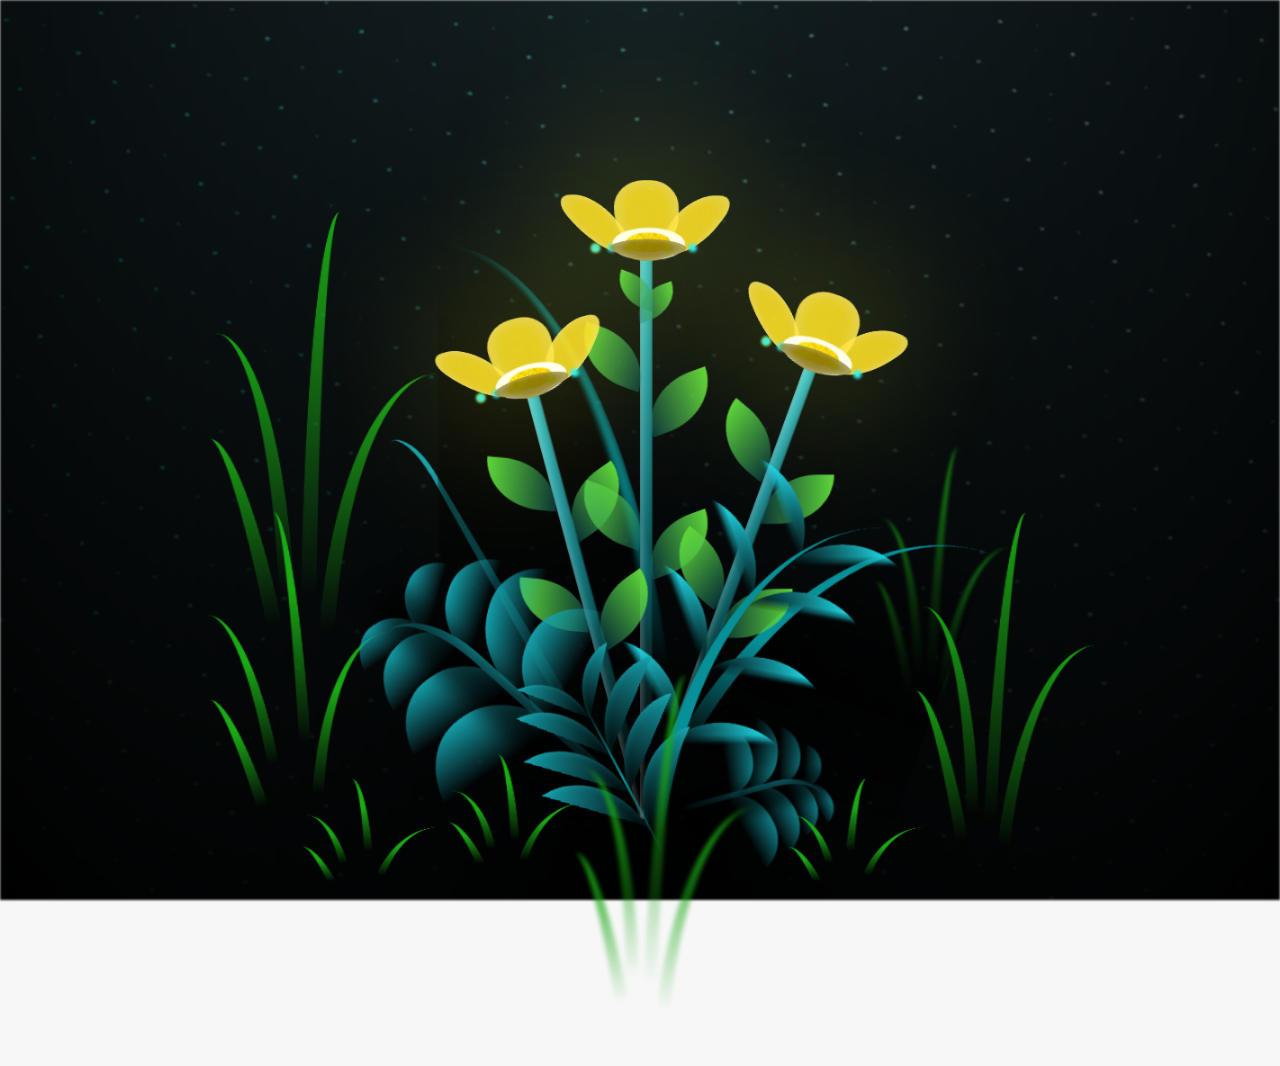
==== flower.html @ 669d60af "Add files via upload" ====
<!DOCTYPE html>
<html lang="es">
  <head>
    <meta charset="UTF-8" />
    <meta http-equiv="X-UA-Compatible" content="IE=edge" />
    <meta name="viewport" content="width=device-width, initial-scale=1.0" />
    <link rel="stylesheet" href="css/main.css" />
    <link rel="icon" href="img/flowers.png" type="image/x-icon" />
    <title>Flower</title>
  </head>
  <body class="container">
    <audio src="sound/ChristianBasso&HaienQiu-Flowers.mp3" autoplay></audio>
    <div id="lyrics">
      
    </div>
    
    <h1 class="titulo">"Eres mi pedacito de cielooo. Cada día que pasamos juntos, y cada momento en el que hablamos, se siente tan especial como la primera vez, llenas mi vida de colores y me haces sentir cómo el más afortunado de tenerte, eres mi futuro y mi alegría entera, y aunque seamos novios, me gustaría pedirte, ¿Serías mi San Valentín?"</h1>
    <div class="night"></div>
    <div class="flowers">
      <div class="flower flower--1">
        <div class="flower__leafs flower__leafs--1">
          <div class="flower__leaf flower__leaf--1"></div>
          <div class="flower__leaf flower__leaf--2"></div>
          <div class="flower__leaf flower__leaf--3"></div>
          <div class="flower__leaf flower__leaf--4"></div>
          <div class="flower__white-circle"></div>

          <div class="flower__light flower__light--1"></div>
          <div class="flower__light flower__light--2"></div>
          <div class="flower__light flower__light--3"></div>
          <div class="flower__light flower__light--4"></div>
          <div class="flower__light flower__light--5"></div>
          <div class="flower__light flower__light--6"></div>
          <div class="flower__light flower__light--7"></div>
          <div class="flower__light flower__light--8"></div>
        </div>
        <div class="flower__line">
          <div class="flower__line__leaf flower__line__leaf--1"></div>
          <div class="flower__line__leaf flower__line__leaf--2"></div>
          <div class="flower__line__leaf flower__line__leaf--3"></div>
          <div class="flower__line__leaf flower__line__leaf--4"></div>
          <div class="flower__line__leaf flower__line__leaf--5"></div>
          <div class="flower__line__leaf flower__line__leaf--6"></div>
        </div>
      </div>

      <div class="flower flower--2">
        <div class="flower__leafs flower__leafs--2">
          <div class="flower__leaf flower__leaf--1"></div>
          <div class="flower__leaf flower__leaf--2"></div>
          <div class="flower__leaf flower__leaf--3"></div>
          <div class="flower__leaf flower__leaf--4"></div>
          <div class="flower__white-circle"></div>

          <div class="flower__light flower__light--1"></div>
          <div class="flower__light flower__light--2"></div>
          <div class="flower__light flower__light--3"></div>
          <div class="flower__light flower__light--4"></div>
          <div class="flower__light flower__light--5"></div>
          <div class="flower__light flower__light--6"></div>
          <div class="flower__light flower__light--7"></div>
          <div class="flower__light flower__light--8"></div>
        </div>
        <div class="flower__line">
          <div class="flower__line__leaf flower__line__leaf--1"></div>
          <div class="flower__line__leaf flower__line__leaf--2"></div>
          <div class="flower__line__leaf flower__line__leaf--3"></div>
          <div class="flower__line__leaf flower__line__leaf--4"></div>
        </div>
      </div>

      <div class="flower flower--3">
        <div class="flower__leafs flower__leafs--3">
          <div class="flower__leaf flower__leaf--1"></div>
          <div class="flower__leaf flower__leaf--2"></div>
          <div class="flower__leaf flower__leaf--3"></div>
          <div class="flower__leaf flower__leaf--4"></div>
          <div class="flower__white-circle"></div>

          <div class="flower__light flower__light--1"></div>
          <div class="flower__light flower__light--2"></div>
          <div class="flower__light flower__light--3"></div>
          <div class="flower__light flower__light--4"></div>
          <div class="flower__light flower__light--5"></div>
          <div class="flower__light flower__light--6"></div>
          <div class="flower__light flower__light--7"></div>
          <div class="flower__light flower__light--8"></div>
        </div>
        <div class="flower__line">
          <div class="flower__line__leaf flower__line__leaf--1"></div>
          <div class="flower__line__leaf flower__line__leaf--2"></div>
          <div class="flower__line__leaf flower__line__leaf--3"></div>
          <div class="flower__line__leaf flower__line__leaf--4"></div>
        </div>
      </div>

      <div class="grow-ans" style="--d: 1.2s">
        <div class="flower__g-long">
          <div class="flower__g-long__top"></div>
          <div class="flower__g-long__bottom"></div>
        </div>
      </div>

      <div class="growing-grass">
        <div class="flower__grass flower__grass--1">
          <div class="flower__grass--top"></div>
          <div class="flower__grass--bottom"></div>
          <div class="flower__grass__leaf flower__grass__leaf--1"></div>
          <div class="flower__grass__leaf flower__grass__leaf--2"></div>
          <div class="flower__grass__leaf flower__grass__leaf--3"></div>
          <div class="flower__grass__leaf flower__grass__leaf--4"></div>
          <div class="flower__grass__leaf flower__grass__leaf--5"></div>
          <div class="flower__grass__leaf flower__grass__leaf--6"></div>
          <div class="flower__grass__leaf flower__grass__leaf--7"></div>
          <div class="flower__grass__leaf flower__grass__leaf--8"></div>
          <div class="flower__grass__overlay"></div>
        </div>
      </div>

      <div class="growing-grass">
        <div class="flower__grass flower__grass--2">
          <div class="flower__grass--top"></div>
          <div class="flower__grass--bottom"></div>
          <div class="flower__grass__leaf flower__grass__leaf--1"></div>
          <div class="flower__grass__leaf flower__grass__leaf--2"></div>
          <div class="flower__grass__leaf flower__grass__leaf--3"></div>
          <div class="flower__grass__leaf flower__grass__leaf--4"></div>
          <div class="flower__grass__leaf flower__grass__leaf--5"></div>
          <div class="flower__grass__leaf flower__grass__leaf--6"></div>
          <div class="flower__grass__leaf flower__grass__leaf--7"></div>
          <div class="flower__grass__leaf flower__grass__leaf--8"></div>
          <div class="flower__grass__overlay"></div>
        </div>
      </div>

      <div class="grow-ans" style="--d: 2.4s">
        <div class="flower__g-right flower__g-right--1">
          <div class="leaf"></div>
        </div>
      </div>

      <div class="grow-ans" style="--d: 2.8s">
        <div class="flower__g-right flower__g-right--2">
          <div class="leaf"></div>
        </div>
      </div>

      <div class="grow-ans" style="--d: 2.8s">
        <div class="flower__g-front">
          <div
            class="flower__g-front__leaf-wrapper flower__g-front__leaf-wrapper--1"
          >
            <div class="flower__g-front__leaf"></div>
          </div>
          <div
            class="flower__g-front__leaf-wrapper flower__g-front__leaf-wrapper--2"
          >
            <div class="flower__g-front__leaf"></div>
          </div>
          <div
            class="flower__g-front__leaf-wrapper flower__g-front__leaf-wrapper--3"
          >
            <div class="flower__g-front__leaf"></div>
          </div>
          <div
            class="flower__g-front__leaf-wrapper flower__g-front__leaf-wrapper--4"
          >
            <div class="flower__g-front__leaf"></div>
          </div>
          <div
            class="flower__g-front__leaf-wrapper flower__g-front__leaf-wrapper--5"
          >
            <div class="flower__g-front__leaf"></div>
          </div>
          <div
            class="flower__g-front__leaf-wrapper flower__g-front__leaf-wrapper--6"
          >
            <div class="flower__g-front__leaf"></div>
          </div>
          <div
            class="flower__g-front__leaf-wrapper flower__g-front__leaf-wrapper--7"
          >
            <div class="flower__g-front__leaf"></div>
          </div>
          <div
            class="flower__g-front__leaf-wrapper flower__g-front__leaf-wrapper--8"
          >
            <div class="flower__g-front__leaf"></div>
          </div>
          <div class="flower__g-front__line"></div>
        </div>
      </div>

      <div class="grow-ans" style="--d: 3.2s">
        <div class="flower__g-fr">
          <div class="leaf"></div>
          <div class="flower__g-fr__leaf flower__g-fr__leaf--1"></div>
          <div class="flower__g-fr__leaf flower__g-fr__leaf--2"></div>
          <div class="flower__g-fr__leaf flower__g-fr__leaf--3"></div>
          <div class="flower__g-fr__leaf flower__g-fr__leaf--4"></div>
          <div class="flower__g-fr__leaf flower__g-fr__leaf--5"></div>
          <div class="flower__g-fr__leaf flower__g-fr__leaf--6"></div>
          <div class="flower__g-fr__leaf flower__g-fr__leaf--7"></div>
          <div class="flower__g-fr__leaf flower__g-fr__leaf--8"></div>
        </div>
      </div>

      <div class="long-g long-g--0">
        <div class="grow-ans" style="--d: 3s">
          <div class="leaf leaf--0"></div>
        </div>
        <div class="grow-ans" style="--d: 2.2s">
          <div class="leaf leaf--1"></div>
        </div>
        <div class="grow-ans" style="--d: 3.4s">
          <div class="leaf leaf--2"></div>
        </div>
        <div class="grow-ans" style="--d: 3.6s">
          <div class="leaf leaf--3"></div>
        </div>
      </div>

      <div class="long-g long-g--1">
        <div class="grow-ans" style="--d: 3.6s">
          <div class="leaf leaf--0"></div>
        </div>
        <div class="grow-ans" style="--d: 3.8s">
          <div class="leaf leaf--1"></div>
        </div>
        <div class="grow-ans" style="--d: 4s">
          <div class="leaf leaf--2"></div>
        </div>
        <div class="grow-ans" style="--d: 4.2s">
          <div class="leaf leaf--3"></div>
        </div>
      </div>

      <div class="long-g long-g--2">
        <div class="grow-ans" style="--d: 4s">
          <div class="leaf leaf--0"></div>
        </div>
        <div class="grow-ans" style="--d: 4.2s">
          <div class="leaf leaf--1"></div>
        </div>
        <div class="grow-ans" style="--d: 4.4s">
          <div class="leaf leaf--2"></div>
        </div>
        <div class="grow-ans" style="--d: 4.6s">
          <div class="leaf leaf--3"></div>
        </div>
      </div>

      <div class="long-g long-g--3">
        <div class="grow-ans" style="--d: 4s">
          <div class="leaf leaf--0"></div>
        </div>
        <div class="grow-ans" style="--d: 4.2s">
          <div class="leaf leaf--1"></div>
        </div>
        <div class="grow-ans" style="--d: 3s">
          <div class="leaf leaf--2"></div>
        </div>
        <div class="grow-ans" style="--d: 3.6s">
          <div class="leaf leaf--3"></div>
        </div>
      </div>

      <div class="long-g long-g--4">
        <div class="grow-ans" style="--d: 4s">
          <div class="leaf leaf--0"></div>
        </div>
        <div class="grow-ans" style="--d: 4.2s">
          <div class="leaf leaf--1"></div>
        </div>
        <div class="grow-ans" style="--d: 3s">
          <div class="leaf leaf--2"></div>
        </div>
        <div class="grow-ans" style="--d: 3.6s">
          <div class="leaf leaf--3"></div>
        </div>
      </div>

      <div class="long-g long-g--5">
        <div class="grow-ans" style="--d: 4s">
          <div class="leaf leaf--0"></div>
        </div>
        <div class="grow-ans" style="--d: 4.2s">
          <div class="leaf leaf--1"></div>
        </div>
        <div class="grow-ans" style="--d: 3s">
          <div class="leaf leaf--2"></div>
        </div>
        <div class="grow-ans" style="--d: 3.6s">
          <div class="leaf leaf--3"></div>
        </div>
      </div>

      <div class="long-g long-g--6">
        <div class="grow-ans" style="--d: 4.2s">
          <div class="leaf leaf--0"></div>
        </div>
        <div class="grow-ans" style="--d: 4.4s">
          <div class="leaf leaf--1"></div>
        </div>
        <div class="grow-ans" style="--d: 4.6s">
          <div class="leaf leaf--2"></div>
        </div>
        <div class="grow-ans" style="--d: 4.8s">
          <div class="leaf leaf--3"></div>
        </div>
      </div>

      <div class="long-g long-g--7">
        <div class="grow-ans" style="--d: 3s">
          <div class="leaf leaf--0"></div>
        </div>
        <div class="grow-ans" style="--d: 3.2s">
          <div class="leaf leaf--1"></div>
        </div>
        <div class="grow-ans" style="--d: 3.5s">
          <div class="leaf leaf--2"></div>
        </div>
        <div class="grow-ans" style="--d: 3.6s">
          <div class="leaf leaf--3"></div>
        </div>
      </div>
    </div>
    <script src="anim.js"></script>
    <script src="main.js"></script>
  </body>
</html>
---- css/main.css ----
*,
*::after,
*::before {
  padding: 0;
  margin: 0;
  box-sizing: border-box;
}

:root {
  --dark-color: #000;
}

body {
  display: flex;
  align-items: flex-end;
  justify-content: center;
  min-height: 100vh;
  background-color: var(--dark-color);
  overflow: hidden;
  perspective: 1000px;
}

#lyrics {
  font-size: 50px;
  font-family: "Franklin Gothic Medium", "Arial Narrow", Arial, sans-serif;
  color: white;
  position: absolute;
  margin-bottom: 20%;
  z-index: 1;
  font-weight: bold;
  letter-spacing: 4px;
}
@media only screen and (max-width: 600px) {
  /* Estilos específicos para dispositivos con un ancho máximo de 600px */
  #lyrics {
      font-size: 14px; /* Reduce el tamaño del texto para dispositivos más pequeños */
      margin-bottom: 530px;
      letter-spacing: 3px;
  }

}
.titulo {
  margin-bottom: 100px;
  font-family: "Arial Narrow", Arial, sans-serif;
  color: #ffff0082;
  position: absolute;
  font-weight: bold;
  letter-spacing: 1px;
  opacity: 0;
  animation: fadeIn 3s ease-in-out forwards;
  text-align: center;
  z-index: 100;
}
@keyframes fadeIn {
  from {
    opacity: 0;
  }
  to {
    opacity: 1;
  }
}

.night {
  z-index: -1;
  position: absolute;
  left: 50%;
  top: 0;
  transform: translateX(-50%);
  width: 100%;
  height: 100%;
  filter: blur(0.1vmin);
  background-image: radial-gradient(
      ellipse at top,
      transparent 0%,
      var(--dark-color)
    ),
    radial-gradient(
      ellipse at bottom,
      var(--dark-color),
      rgba(145, 233, 255, 0.2)
    ),
    repeating-linear-gradient(
      220deg,
      rgb(0, 0, 0) 0px,
      rgb(0, 0, 0) 19px,
      transparent 19px,
      transparent 22px
    ),
    repeating-linear-gradient(
      189deg,
      rgb(0, 0, 0) 0px,
      rgb(0, 0, 0) 19px,
      transparent 19px,
      transparent 22px
    ),
    repeating-linear-gradient(
      148deg,
      rgb(0, 0, 0) 0px,
      rgb(0, 0, 0) 19px,
      transparent 19px,
      transparent 22px
    ),
    linear-gradient(90deg, rgb(0, 255, 250), rgb(240, 240, 240));
}

.flowers {
  position: relative;
  transform: scale(0.9);
  /*margin-bottom: 100px;
  */
}

@media only screen and (max-width: 600px) {
  /* Estilos específicos para dispositivos con un ancho máximo de 600px */
.flowers {
      font-size: 14px;
      margin-bottom: 35%;
      letter-spacing: 3px;
      transform: scale(1.0);
}

}

.flower {
  position: absolute;
  bottom: 10vmin;
  transform-origin: bottom center;
  z-index: 10;
  --fl-speed: 0.8s;
}
.flower--1 {
  -webkit-animation: moving-flower-1 4s linear infinite;
  animation: moving-flower-1 4s linear infinite;
}
.flower--1 .flower__line {
  height: 70vmin;
  -webkit-animation-delay: 0.3s;
  animation-delay: 0.3s;
}
.flower--1 .flower__line__leaf--1 {
  -webkit-animation: blooming-leaf-right var(--fl-speed) 1.6s backwards;
  animation: blooming-leaf-right var(--fl-speed) 1.6s backwards;
}
.flower--1 .flower__line__leaf--2 {
  -webkit-animation: blooming-leaf-right var(--fl-speed) 1.4s backwards;
  animation: blooming-leaf-right var(--fl-speed) 1.4s backwards;
}
.flower--1 .flower__line__leaf--3 {
  -webkit-animation: blooming-leaf-left var(--fl-speed) 1.2s backwards;
  animation: blooming-leaf-left var(--fl-speed) 1.2s backwards;
}
.flower--1 .flower__line__leaf--4 {
  -webkit-animation: blooming-leaf-left var(--fl-speed) 1s backwards;
  animation: blooming-leaf-left var(--fl-speed) 1s backwards;
}
.flower--1 .flower__line__leaf--5 {
  -webkit-animation: blooming-leaf-right var(--fl-speed) 1.8s backwards;
  animation: blooming-leaf-right var(--fl-speed) 1.8s backwards;
}
.flower--1 .flower__line__leaf--6 {
  -webkit-animation: blooming-leaf-left var(--fl-speed) 2s backwards;
  animation: blooming-leaf-left var(--fl-speed) 2s backwards;
}
.flower--2 {
  left: 50%;
  transform: rotate(20deg);
  -webkit-animation: moving-flower-2 4s linear infinite;
  animation: moving-flower-2 4s linear infinite;
}
.flower--2 .flower__line {
  height: 60vmin;
  -webkit-animation-delay: 0.6s;
  animation-delay: 0.6s;
}
.flower--2 .flower__line__leaf--1 {
  -webkit-animation: blooming-leaf-right var(--fl-speed) 1.9s backwards;
  animation: blooming-leaf-right var(--fl-speed) 1.9s backwards;
}
.flower--2 .flower__line__leaf--2 {
  -webkit-animation: blooming-leaf-right var(--fl-speed) 1.7s backwards;
  animation: blooming-leaf-right var(--fl-speed) 1.7s backwards;
}
.flower--2 .flower__line__leaf--3 {
  -webkit-animation: blooming-leaf-left var(--fl-speed) 1.5s backwards;
  animation: blooming-leaf-left var(--fl-speed) 1.5s backwards;
}
.flower--2 .flower__line__leaf--4 {
  -webkit-animation: blooming-leaf-left var(--fl-speed) 1.3s backwards;
  animation: blooming-leaf-left var(--fl-speed) 1.3s backwards;
}
.flower--3 {
  left: 50%;
  transform: rotate(-15deg);
  -webkit-animation: moving-flower-3 4s linear infinite;
  animation: moving-flower-3 4s linear infinite;
}
.flower--3 .flower__line {
  -webkit-animation-delay: 0.9s;
  animation-delay: 0.9s;
}
.flower--3 .flower__line__leaf--1 {
  -webkit-animation: blooming-leaf-right var(--fl-speed) 2.5s backwards;
  animation: blooming-leaf-right var(--fl-speed) 2.5s backwards;
}
.flower--3 .flower__line__leaf--2 {
  -webkit-animation: blooming-leaf-right var(--fl-speed) 2.3s backwards;
  animation: blooming-leaf-right var(--fl-speed) 2.3s backwards;
}
.flower--3 .flower__line__leaf--3 {
  -webkit-animation: blooming-leaf-left var(--fl-speed) 2.1s backwards;
  animation: blooming-leaf-left var(--fl-speed) 2.1s backwards;
}
.flower--3 .flower__line__leaf--4 {
  -webkit-animation: blooming-leaf-left var(--fl-speed) 1.9s backwards;
  animation: blooming-leaf-left var(--fl-speed) 1.9s backwards;
}
.flower__leafs {
  position: relative;
  -webkit-animation: blooming-flower 2s backwards;
  animation: blooming-flower 2s backwards;
}
.flower__leafs--1 {
  -webkit-animation-delay: 1.1s;
  animation-delay: 1.1s;
}
.flower__leafs--2 {
  -webkit-animation-delay: 1.4s;
  animation-delay: 1.4s;
}
.flower__leafs--3 {
  -webkit-animation-delay: 1.7s;
  animation-delay: 1.7s;
}
.flower__leafs::after {
  content: "";
  position: absolute;
  left: 0;
  top: 0;
  transform: translate(-50%, -100%);
  width: 8vmin;
  height: 8vmin;
  background-color: #f9fd25;
  /* background-color: #fd2525; */
  filter: blur(10vmin);
}
.flower__leaf {
  position: absolute;
  bottom: 0;
  left: 50%;
  width: 8vmin;
  height: 11vmin;
  border-radius: 51% 49% 47% 53%/44% 45% 55% 69%;
  background-color: #253bfd;
  background-color: #fddd25;
  transform-origin: bottom center;
  opacity: 0.9;
  box-shadow: inset 0 0 2vmin rgba(255, 255, 255, 0.5);
}
.flower__leaf--1 {
  transform: translate(-10%, 1%) rotateY(40deg) rotateX(-50deg);
}
.flower__leaf--2 {
  transform: translate(-50%, -4%) rotateX(40deg);
}
.flower__leaf--3 {
  transform: translate(-90%, 0%) rotateY(45deg) rotateX(50deg);
}
.flower__leaf--4 {
  width: 8vmin;
  height: 8vmin;
  transform-origin: bottom left;
  border-radius: 4vmin 10vmin 4vmin 4vmin;
  transform: translate(0%, 18%) rotateX(70deg) rotate(-43deg);
  background-color: #7c6901;
  z-index: 1;
  opacity: 0.8;
}
.flower__white-circle {
  position: absolute;
  left: -3.5vmin;
  top: -3vmin;
  width: 9vmin;
  height: 4vmin;
  border-radius: 50%;
  background-color: #fff;
}
.flower__white-circle::after {
  content: "";
  position: absolute;
  left: 50%;
  top: 45%;
  transform: translate(-50%, -50%);
  width: 60%;
  height: 60%;
  border-radius: inherit;
  background-image: repeating-linear-gradient(
      135deg,
      rgba(0, 0, 0, 0.03) 0px,
      rgba(0, 0, 0, 0.03) 1px,
      transparent 1px,
      transparent 12px
    ),
    repeating-linear-gradient(
      45deg,
      rgba(0, 0, 0, 0.03) 0px,
      rgba(0, 0, 0, 0.03) 1px,
      transparent 1px,
      transparent 12px
    ),
    repeating-linear-gradient(
      67.5deg,
      rgba(0, 0, 0, 0.03) 0px,
      rgba(0, 0, 0, 0.03) 1px,
      transparent 1px,
      transparent 12px
    ),
    repeating-linear-gradient(
      135deg,
      rgba(0, 0, 0, 0.03) 0px,
      rgba(0, 0, 0, 0.03) 1px,
      transparent 1px,
      transparent 12px
    ),
    repeating-linear-gradient(
      45deg,
      rgba(0, 0, 0, 0.03) 0px,
      rgba(0, 0, 0, 0.03) 1px,
      transparent 1px,
      transparent 12px
    ),
    repeating-linear-gradient(
      112.5deg,
      rgba(0, 0, 0, 0.03) 0px,
      rgba(0, 0, 0, 0.03) 1px,
      transparent 1px,
      transparent 12px
    ),
    repeating-linear-gradient(
      112.5deg,
      rgba(0, 0, 0, 0.03) 0px,
      rgba(0, 0, 0, 0.03) 1px,
      transparent 1px,
      transparent 12px
    ),
    repeating-linear-gradient(
      45deg,
      rgba(0, 0, 0, 0.03) 0px,
      rgba(0, 0, 0, 0.03) 1px,
      transparent 1px,
      transparent 12px
    ),
    repeating-linear-gradient(
      22.5deg,
      rgba(0, 0, 0, 0.03) 0px,
      rgba(0, 0, 0, 0.03) 1px,
      transparent 1px,
      transparent 12px
    ),
    repeating-linear-gradient(
      45deg,
      rgba(0, 0, 0, 0.03) 0px,
      rgba(0, 0, 0, 0.03) 1px,
      transparent 1px,
      transparent 12px
    ),
    repeating-linear-gradient(
      22.5deg,
      rgba(0, 0, 0, 0.03) 0px,
      rgba(0, 0, 0, 0.03) 1px,
      transparent 1px,
      transparent 12px
    ),
    repeating-linear-gradient(
      135deg,
      rgba(0, 0, 0, 0.03) 0px,
      rgba(0, 0, 0, 0.03) 1px,
      transparent 1px,
      transparent 12px
    ),
    repeating-linear-gradient(
      157.5deg,
      rgba(0, 0, 0, 0.03) 0px,
      rgba(0, 0, 0, 0.03) 1px,
      transparent 1px,
      transparent 12px
    ),
    repeating-linear-gradient(
      67.5deg,
      rgba(0, 0, 0, 0.03) 0px,
      rgba(0, 0, 0, 0.03) 1px,
      transparent 1px,
      transparent 12px
    ),
    repeating-linear-gradient(
      67.5deg,
      rgba(0, 0, 0, 0.03) 0px,
      rgba(0, 0, 0, 0.03) 1px,
      transparent 1px,
      transparent 12px
    ),
    linear-gradient(90deg, rgb(255, 235, 18), rgb(255, 206, 0));
}
.flower__line {
  height: 55vmin;
  width: 1.5vmin;
  background-image: linear-gradient(
      to left,
      rgba(0, 0, 0, 0.2),
      transparent,
      rgba(255, 255, 255, 0.2)
    ),
    linear-gradient(to top, transparent 10%, #14757a, #39c6d6);
  box-shadow: inset 0 0 2px rgba(0, 0, 0, 0.5);
  -webkit-animation: grow-flower-tree 4s backwards;
  animation: grow-flower-tree 4s backwards;
}
.flower__line__leaf {
  --w: 7vmin;
  --h: calc(var(--w) + 2vmin);
  position: absolute;
  top: 20%;
  left: 90%;
  width: var(--w);
  height: var(--h);
  border-top-right-radius: var(--h);
  border-bottom-left-radius: var(--h);
  background-image: linear-gradient(to top, rgba(20, 117, 122, 0.4), #5ed639);
}
.flower__line__leaf--1 {
  transform: rotate(70deg) rotateY(30deg);
}
.flower__line__leaf--2 {
  top: 45%;
  transform: rotate(70deg) rotateY(30deg);
}
.flower__line__leaf--3,
.flower__line__leaf--4,
.flower__line__leaf--6 {
  border-top-right-radius: 0;
  border-bottom-left-radius: 0;
  border-top-left-radius: var(--h);
  border-bottom-right-radius: var(--h);
  left: -460%;
  top: 12%;
  transform: rotate(-70deg) rotateY(30deg);
}
.flower__line__leaf--4 {
  top: 40%;
}
.flower__line__leaf--5 {
  top: 0;
  transform-origin: left;
  transform: rotate(70deg) rotateY(30deg) scale(0.6);
}
.flower__line__leaf--6 {
  top: -2%;
  left: -450%;
  transform-origin: right;
  transform: rotate(-70deg) rotateY(30deg) scale(0.6);
}
.flower__light {
  position: absolute;
  bottom: 0vmin;
  width: 1vmin;
  height: 1vmin;
  background-color: rgb(255, 251, 0);
  border-radius: 50%;
  filter: blur(0.2vmin);
  -webkit-animation: light-ans 4s linear infinite backwards;
  animation: light-ans 4s linear infinite backwards;
}
.flower__light:nth-child(odd) {
  background-color: #23f0ff;
}
.flower__light--1 {
  left: -2vmin;
  -webkit-animation-delay: 1s;
  animation-delay: 1s;
}
.flower__light--2 {
  left: 3vmin;
  -webkit-animation-delay: 0.5s;
  animation-delay: 0.5s;
}
.flower__light--3 {
  left: -6vmin;
  -webkit-animation-delay: 0.3s;
  animation-delay: 0.3s;
}
.flower__light--4 {
  left: 6vmin;
  -webkit-animation-delay: 0.9s;
  animation-delay: 0.9s;
}
.flower__light--5 {
  left: -1vmin;
  -webkit-animation-delay: 1.5s;
  animation-delay: 1.5s;
}
.flower__light--6 {
  left: -4vmin;
  -webkit-animation-delay: 3s;
  animation-delay: 3s;
}
.flower__light--7 {
  left: 3vmin;
  -webkit-animation-delay: 2s;
  animation-delay: 2s;
}
.flower__light--8 {
  left: -6vmin;
  -webkit-animation-delay: 3.5s;
  animation-delay: 3.5s;
}
.flower__grass {
  --c: #159faa;
  --line-w: 1.5vmin;
  position: absolute;
  bottom: 12vmin;
  left: -7vmin;
  display: flex;
  flex-direction: column;
  align-items: flex-end;
  z-index: 20;
  transform-origin: bottom center;
  transform: rotate(-48deg) rotateY(40deg);
}
.flower__grass--1 {
  -webkit-animation: moving-grass 2s linear infinite;
  animation: moving-grass 2s linear infinite;
}
.flower__grass--2 {
  left: 2vmin;
  bottom: 10vmin;
  transform: scale(0.5) rotate(75deg) rotateX(10deg) rotateY(-200deg);
  opacity: 0.8;
  z-index: 0;
  -webkit-animation: moving-grass--2 1.5s linear infinite;
  animation: moving-grass--2 1.5s linear infinite;
}
.flower__grass--top {
  width: 7vmin;
  height: 10vmin;
  border-top-right-radius: 100%;
  border-right: var(--line-w) solid var(--c);
  transform-origin: bottom center;
  transform: rotate(-2deg);
}
.flower__grass--bottom {
  margin-top: -2px;
  width: var(--line-w);
  height: 25vmin;
  background-image: linear-gradient(to top, transparent, var(--c));
}
.flower__grass__leaf {
  --size: 10vmin;
  position: absolute;
  width: calc(var(--size) * 2.1);
  height: var(--size);
  border-top-left-radius: var(--size);
  border-top-right-radius: var(--size);
  background-image: linear-gradient(
    to top,
    transparent,
    transparent 30%,
    var(--c)
  );
  z-index: 100;
}
.flower__grass__leaf--1 {
  top: -6%;
  left: 30%;
  --size: 6vmin;
  transform: rotate(-20deg);
  -webkit-animation: growing-grass-ans--1 2s 2.6s backwards;
  animation: growing-grass-ans--1 2s 2.6s backwards;
}
@-webkit-keyframes growing-grass-ans--1 {
  0% {
    transform-origin: bottom left;
    transform: rotate(-20deg) scale(0);
  }
}
@keyframes growing-grass-ans--1 {
  0% {
    transform-origin: bottom left;
    transform: rotate(-20deg) scale(0);
  }
}
.flower__grass__leaf--2 {
  top: -5%;
  left: -110%;
  --size: 6vmin;
  transform: rotate(10deg);
  -webkit-animation: growing-grass-ans--2 2s 2.4s linear backwards;
  animation: growing-grass-ans--2 2s 2.4s linear backwards;
}
@-webkit-keyframes growing-grass-ans--2 {
  0% {
    transform-origin: bottom right;
    transform: rotate(10deg) scale(0);
  }
}
@keyframes growing-grass-ans--2 {
  0% {
    transform-origin: bottom right;
    transform: rotate(10deg) scale(0);
  }
}
.flower__grass__leaf--3 {
  top: 5%;
  left: 60%;
  --size: 8vmin;
  transform: rotate(-18deg) rotateX(-20deg);
  -webkit-animation: growing-grass-ans--3 2s 2.2s linear backwards;
  animation: growing-grass-ans--3 2s 2.2s linear backwards;
}
@-webkit-keyframes growing-grass-ans--3 {
  0% {
    transform-origin: bottom left;
    transform: rotate(-18deg) rotateX(-20deg) scale(0);
  }
}
@keyframes growing-grass-ans--3 {
  0% {
    transform-origin: bottom left;
    transform: rotate(-18deg) rotateX(-20deg) scale(0);
  }
}
.flower__grass__leaf--4 {
  top: 6%;
  left: -135%;
  --size: 8vmin;
  transform: rotate(2deg);
  -webkit-animation: growing-grass-ans--4 2s 2s linear backwards;
  animation: growing-grass-ans--4 2s 2s linear backwards;
}
@-webkit-keyframes growing-grass-ans--4 {
  0% {
    transform-origin: bottom right;
    transform: rotate(2deg) scale(0);
  }
}
@keyframes growing-grass-ans--4 {
  0% {
    transform-origin: bottom right;
    transform: rotate(2deg) scale(0);
  }
}
.flower__grass__leaf--5 {
  top: 20%;
  left: 60%;
  --size: 10vmin;
  transform: rotate(-24deg) rotateX(-20deg);
  -webkit-animation: growing-grass-ans--5 2s 1.8s linear backwards;
  animation: growing-grass-ans--5 2s 1.8s linear backwards;
}
@-webkit-keyframes growing-grass-ans--5 {
  0% {
    transform-origin: bottom left;
    transform: rotate(-24deg) rotateX(-20deg) scale(0);
  }
}
@keyframes growing-grass-ans--5 {
  0% {
    transform-origin: bottom left;
    transform: rotate(-24deg) rotateX(-20deg) scale(0);
  }
}
.flower__grass__leaf--6 {
  top: 22%;
  left: -180%;
  --size: 10vmin;
  transform: rotate(10deg);
  -webkit-animation: growing-grass-ans--6 2s 1.6s linear backwards;
  animation: growing-grass-ans--6 2s 1.6s linear backwards;
}
@-webkit-keyframes growing-grass-ans--6 {
  0% {
    transform-origin: bottom right;
    transform: rotate(10deg) scale(0);
  }
}
@keyframes growing-grass-ans--6 {
  0% {
    transform-origin: bottom right;
    transform: rotate(10deg) scale(0);
  }
}
.flower__grass__leaf--7 {
  top: 39%;
  left: 70%;
  --size: 10vmin;
  transform: rotate(-10deg);
  -webkit-animation: growing-grass-ans--7 2s 1.4s linear backwards;
  animation: growing-grass-ans--7 2s 1.4s linear backwards;
}
@-webkit-keyframes growing-grass-ans--7 {
  0% {
    transform-origin: bottom left;
    transform: rotate(-10deg) scale(0);
  }
}
@keyframes growing-grass-ans--7 {
  0% {
    transform-origin: bottom left;
    transform: rotate(-10deg) scale(0);
  }
}
.flower__grass__leaf--8 {
  top: 40%;
  left: -215%;
  --size: 11vmin;
  transform: rotate(10deg);
  -webkit-animation: growing-grass-ans--8 2s 1.2s linear backwards;
  animation: growing-grass-ans--8 2s 1.2s linear backwards;
}
@-webkit-keyframes growing-grass-ans--8 {
  0% {
    transform-origin: bottom right;
    transform: rotate(10deg) scale(0);
  }
}
@keyframes growing-grass-ans--8 {
  0% {
    transform-origin: bottom right;
    transform: rotate(10deg) scale(0);
  }
}
.flower__grass__overlay {
  position: absolute;
  top: -10%;
  right: 0%;
  width: 100%;
  height: 100%;
  background-color: rgba(0, 0, 0, 0.6);
  filter: blur(1.5vmin);
  z-index: 100;
}
.flower__g-long {
  --w: 2vmin;
  --h: 6vmin;
  --c: #159faa;
  position: absolute;
  bottom: 10vmin;
  left: -3vmin;
  transform-origin: bottom center;
  transform: rotate(-30deg) rotateY(-20deg);
  display: flex;
  flex-direction: column;
  align-items: flex-end;
  -webkit-animation: flower-g-long-ans 3s linear infinite;
  animation: flower-g-long-ans 3s linear infinite;
}
@-webkit-keyframes flower-g-long-ans {
  0%,
  100% {
    transform: rotate(-30deg) rotateY(-20deg);
  }
  50% {
    transform: rotate(-32deg) rotateY(-20deg);
  }
}
@keyframes flower-g-long-ans {
  0%,
  100% {
    transform: rotate(-30deg) rotateY(-20deg);
  }
  50% {
    transform: rotate(-32deg) rotateY(-20deg);
  }
}
.flower__g-long__top {
  top: calc(var(--h) * -1);
  width: calc(var(--w) + 1vmin);
  height: var(--h);
  border-top-right-radius: 100%;
  border-right: 0.7vmin solid var(--c);
  transform: translate(-0.7vmin, 1vmin);
}
.flower__g-long__bottom {
  width: var(--w);
  height: 50vmin;
  transform-origin: bottom center;
  background-image: linear-gradient(to top, transparent 30%, var(--c));
  box-shadow: inset 0 0 2px rgba(0, 0, 0, 0.5);
  -webkit-clip-path: polygon(35% 0, 65% 1%, 100% 100%, 0% 100%);
  clip-path: polygon(35% 0, 65% 1%, 100% 100%, 0% 100%);
}
.flower__g-right {
  position: absolute;
  bottom: 6vmin;
  left: -2vmin;
  transform-origin: bottom left;
  transform: rotate(20deg);
}
.flower__g-right .leaf {
  width: 30vmin;
  height: 50vmin;
  border-top-left-radius: 100%;
  border-left: 2vmin solid #079097;
  background-image: linear-gradient(
    to bottom,
    transparent,
    var(--dark-color) 60%
  );
  -webkit-mask-image: linear-gradient(to top, transparent 30%, #079097 60%);
}
.flower__g-right--1 {
  -webkit-animation: flower-g-right-ans 2.5s linear infinite;
  animation: flower-g-right-ans 2.5s linear infinite;
}
.flower__g-right--2 {
  left: 5vmin;
  transform: rotateY(-180deg);
  -webkit-animation: flower-g-right-ans--2 3s linear infinite;
  animation: flower-g-right-ans--2 3s linear infinite;
}
.flower__g-right--2 .leaf {
  height: 75vmin;
  filter: blur(0.3vmin);
  opacity: 0.8;
}
@-webkit-keyframes flower-g-right-ans {
  0%,
  100% {
    transform: rotate(20deg);
  }
  50% {
    transform: rotate(24deg) rotateX(-20deg);
  }
}
@keyframes flower-g-right-ans {
  0%,
  100% {
    transform: rotate(20deg);
  }
  50% {
    transform: rotate(24deg) rotateX(-20deg);
  }
}
@-webkit-keyframes flower-g-right-ans--2 {
  0%,
  100% {
    transform: rotateY(-180deg) rotate(0deg) rotateX(-20deg);
  }
  50% {
    transform: rotateY(-180deg) rotate(6deg) rotateX(-20deg);
  }
}
@keyframes flower-g-right-ans--2 {
  0%,
  100% {
    transform: rotateY(-180deg) rotate(0deg) rotateX(-20deg);
  }
  50% {
    transform: rotateY(-180deg) rotate(6deg) rotateX(-20deg);
  }
}
.flower__g-front {
  position: absolute;
  bottom: 6vmin;
  left: 2.5vmin;
  z-index: 100;
  transform-origin: bottom center;
  transform: rotate(-28deg) rotateY(30deg) scale(1.04);
  -webkit-animation: flower__g-front-ans 2s linear infinite;
  animation: flower__g-front-ans 2s linear infinite;
}
@-webkit-keyframes flower__g-front-ans {
  0%,
  100% {
    transform: rotate(-28deg) rotateY(30deg) scale(1.04);
  }
  50% {
    transform: rotate(-35deg) rotateY(40deg) scale(1.04);
  }
}
@keyframes flower__g-front-ans {
  0%,
  100% {
    transform: rotate(-28deg) rotateY(30deg) scale(1.04);
  }
  50% {
    transform: rotate(-35deg) rotateY(40deg) scale(1.04);
  }
}
.flower__g-front__line {
  width: 0.3vmin;
  height: 20vmin;
  background-image: linear-gradient(
    to top,
    transparent,
    #079097,
    transparent 100%
  );
  position: relative;
}
.flower__g-front__leaf-wrapper {
  position: absolute;
  top: 0;
  left: 0;
  transform-origin: bottom left;
  transform: rotate(10deg);
}
.flower__g-front__leaf-wrapper:nth-child(even) {
  left: 0vmin;
  transform: rotateY(-180deg) rotate(5deg);
  -webkit-animation: flower__g-front__leaf-left-ans 1s ease-in backwards;
  animation: flower__g-front__leaf-left-ans 1s ease-in backwards;
}
.flower__g-front__leaf-wrapper:nth-child(odd) {
  -webkit-animation: flower__g-front__leaf-ans 1s ease-in backwards;
  animation: flower__g-front__leaf-ans 1s ease-in backwards;
}
.flower__g-front__leaf-wrapper--1 {
  top: -8vmin;
  transform: scale(0.7);
  -webkit-animation: flower__g-front__leaf-ans 1s 5.5s ease-in backwards !important;
  animation: flower__g-front__leaf-ans 1s 5.5s ease-in backwards !important;
}
.flower__g-front__leaf-wrapper--2 {
  top: -8vmin;
  transform: rotateY(-180deg) scale(0.7) !important;
  -webkit-animation: flower__g-front__leaf-left-ans-2 1s 4.6s ease-in backwards !important;
  animation: flower__g-front__leaf-left-ans-2 1s 4.6s ease-in backwards !important;
}
.flower__g-front__leaf-wrapper--3 {
  top: -3vmin;
  -webkit-animation: flower__g-front__leaf-ans 1s 4.6s ease-in backwards;
  animation: flower__g-front__leaf-ans 1s 4.6s ease-in backwards;
}
.flower__g-front__leaf-wrapper--4 {
  top: -3vmin;
  transform: rotateY(-180deg) scale(0.9) !important;
  -webkit-animation: flower__g-front__leaf-left-ans-2 1s 4.6s ease-in backwards !important;
  animation: flower__g-front__leaf-left-ans-2 1s 4.6s ease-in backwards !important;
}
@-webkit-keyframes flower__g-front__leaf-left-ans-2 {
  0% {
    transform: rotateY(-180deg) scale(0);
  }
}
@keyframes flower__g-front__leaf-left-ans-2 {
  0% {
    transform: rotateY(-180deg) scale(0);
  }
}
.flower__g-front__leaf-wrapper--5,
.flower__g-front__leaf-wrapper--6 {
  top: 2vmin;
}
.flower__g-front__leaf-wrapper--7,
.flower__g-front__leaf-wrapper--8 {
  top: 6.5vmin;
}
.flower__g-front__leaf-wrapper--2 {
  -webkit-animation-delay: 5.2s !important;
  animation-delay: 5.2s !important;
}
.flower__g-front__leaf-wrapper--3 {
  -webkit-animation-delay: 4.9s !important;
  animation-delay: 4.9s !important;
}
.flower__g-front__leaf-wrapper--5 {
  -webkit-animation-delay: 4.3s !important;
  animation-delay: 4.3s !important;
}
.flower__g-front__leaf-wrapper--6 {
  -webkit-animation-delay: 4.1s !important;
  animation-delay: 4.1s !important;
}
.flower__g-front__leaf-wrapper--7 {
  -webkit-animation-delay: 3.8s !important;
  animation-delay: 3.8s !important;
}
.flower__g-front__leaf-wrapper--8 {
  -webkit-animation-delay: 3.5s !important;
  animation-delay: 3.5s !important;
}
@-webkit-keyframes flower__g-front__leaf-ans {
  0% {
    transform: rotate(10deg) scale(0);
  }
}
@keyframes flower__g-front__leaf-ans {
  0% {
    transform: rotate(10deg) scale(0);
  }
}
@-webkit-keyframes flower__g-front__leaf-left-ans {
  0% {
    transform: rotateY(-180deg) rotate(5deg) scale(0);
  }
}
@keyframes flower__g-front__leaf-left-ans {
  0% {
    transform: rotateY(-180deg) rotate(5deg) scale(0);
  }
}
.flower__g-front__leaf {
  width: 10vmin;
  height: 10vmin;
  border-radius: 100% 0% 0% 100%/100% 100% 0% 0%;
  box-shadow: inset 0 2px 1vmin hsla(184deg, 97%, 58%, 0.2);
  background-image: linear-gradient(
      to bottom left,
      transparent,
      var(--dark-color)
    ),
    linear-gradient(to bottom right, #159faa 50%, transparent 50%, transparent);
  -webkit-mask-image: linear-gradient(
    to bottom right,
    #159faa 50%,
    transparent 50%,
    transparent
  );
  mask-image: linear-gradient(
    to bottom right,
    #159faa 50%,
    transparent 50%,
    transparent
  );
}
.flower__g-fr {
  position: absolute;
  bottom: -4vmin;
  left: vmin;
  transform-origin: bottom left;
  z-index: 10;
  -webkit-animation: flower__g-fr-ans 2s linear infinite;
  animation: flower__g-fr-ans 2s linear infinite;
}
@-webkit-keyframes flower__g-fr-ans {
  0%,
  100% {
    transform: rotate(2deg);
  }
  50% {
    transform: rotate(4deg);
  }
}
@keyframes flower__g-fr-ans {
  0%,
  100% {
    transform: rotate(2deg);
  }
  50% {
    transform: rotate(4deg);
  }
}
.flower__g-fr .leaf {
  width: 30vmin;
  height: 50vmin;
  border-top-left-radius: 100%;
  border-left: 2vmin solid #079097;
  -webkit-mask-image: linear-gradient(to top, transparent 25%, #079097 50%);
  position: relative;
  z-index: 1;
}
.flower__g-fr__leaf {
  position: absolute;
  top: 0;
  left: 0;
  width: 10vmin;
  height: 10vmin;
  border-radius: 100% 0% 0% 100%/100% 100% 0% 0%;
  box-shadow: inset 0 2px 1vmin hsla(184deg, 97%, 58%, 0.2);
  background-image: linear-gradient(
      to bottom left,
      transparent,
      var(--dark-color) 98%
    ),
    linear-gradient(to bottom right, #23f0ff 45%, transparent 50%, transparent);
  -webkit-mask-image: linear-gradient(
    135deg,
    #159faa 40%,
    transparent 50%,
    transparent
  );
}
.flower__g-fr__leaf--1 {
  left: 20vmin;
  transform: rotate(45deg);
  -webkit-animation: flower__g-fr-leaft-ans-1 0.5s 5.2s linear backwards;
  animation: flower__g-fr-leaft-ans-1 0.5s 5.2s linear backwards;
}
@-webkit-keyframes flower__g-fr-leaft-ans-1 {
  0% {
    transform-origin: left;
    transform: rotate(45deg) scale(0);
  }
}
@keyframes flower__g-fr-leaft-ans-1 {
  0% {
    transform-origin: left;
    transform: rotate(45deg) scale(0);
  }
}
.flower__g-fr__leaf--2 {
  left: 12vmin;
  top: -7vmin;
  transform: rotate(25deg) rotateY(-180deg);
  -webkit-animation: flower__g-fr-leaft-ans-6 0.5s 5s linear backwards;
  animation: flower__g-fr-leaft-ans-6 0.5s 5s linear backwards;
}
.flower__g-fr__leaf--3 {
  left: 15vmin;
  top: 6vmin;
  transform: rotate(55deg);
  -webkit-animation: flower__g-fr-leaft-ans-5 0.5s 4.8s linear backwards;
  animation: flower__g-fr-leaft-ans-5 0.5s 4.8s linear backwards;
}
.flower__g-fr__leaf--4 {
  left: 6vmin;
  top: -2vmin;
  transform: rotate(25deg) rotateY(-180deg);
  -webkit-animation: flower__g-fr-leaft-ans-6 0.5s 4.6s linear backwards;
  animation: flower__g-fr-leaft-ans-6 0.5s 4.6s linear backwards;
}
.flower__g-fr__leaf--5 {
  left: 10vmin;
  top: 14vmin;
  transform: rotate(55deg);
  -webkit-animation: flower__g-fr-leaft-ans-5 0.5s 4.4s linear backwards;
  animation: flower__g-fr-leaft-ans-5 0.5s 4.4s linear backwards;
}
@-webkit-keyframes flower__g-fr-leaft-ans-5 {
  0% {
    transform-origin: left;
    transform: rotate(55deg) scale(0);
  }
}
@keyframes flower__g-fr-leaft-ans-5 {
  0% {
    transform-origin: left;
    transform: rotate(55deg) scale(0);
  }
}
.flower__g-fr__leaf--6 {
  left: 0vmin;
  top: 6vmin;
  transform: rotate(25deg) rotateY(-180deg);
  -webkit-animation: flower__g-fr-leaft-ans-6 0.5s 4.2s linear backwards;
  animation: flower__g-fr-leaft-ans-6 0.5s 4.2s linear backwards;
}
@-webkit-keyframes flower__g-fr-leaft-ans-6 {
  0% {
    transform-origin: right;
    transform: rotate(25deg) rotateY(-180deg) scale(0);
  }
}
@keyframes flower__g-fr-leaft-ans-6 {
  0% {
    transform-origin: right;
    transform: rotate(25deg) rotateY(-180deg) scale(0);
  }
}
.flower__g-fr__leaf--7 {
  left: 5vmin;
  top: 22vmin;
  transform: rotate(45deg);
  -webkit-animation: flower__g-fr-leaft-ans-7 0.5s 4s linear backwards;
  animation: flower__g-fr-leaft-ans-7 0.5s 4s linear backwards;
}
@-webkit-keyframes flower__g-fr-leaft-ans-7 {
  0% {
    transform-origin: left;
    transform: rotate(45deg) scale(0);
  }
}
@keyframes flower__g-fr-leaft-ans-7 {
  0% {
    transform-origin: left;
    transform: rotate(45deg) scale(0);
  }
}
.flower__g-fr__leaf--8 {
  left: -4vmin;
  top: 15vmin;
  transform: rotate(15deg) rotateY(-180deg);
  -webkit-animation: flower__g-fr-leaft-ans-8 0.5s 3.8s linear backwards;
  animation: flower__g-fr-leaft-ans-8 0.5s 3.8s linear backwards;
}
@-webkit-keyframes flower__g-fr-leaft-ans-8 {
  0% {
    transform-origin: right;
    transform: rotate(15deg) rotateY(-180deg) scale(0);
  }
}
@keyframes flower__g-fr-leaft-ans-8 {
  0% {
    transform-origin: right;
    transform: rotate(15deg) rotateY(-180deg) scale(0);
  }
}

.long-g {
  position: absolute;
  bottom: 25vmin;
  left: -42vmin;
  transform-origin: bottom left;
}
.long-g--1 {
  bottom: 0vmin;
  transform: scale(0.8) rotate(-5deg);
}
.long-g--1 .leaf {
  -webkit-mask-image: linear-gradient(
    to top,
    transparent 40%,
    #079097 80%
  ) !important;
}
.long-g--1 .leaf--1 {
  --w: 5vmin;
  --h: 60vmin;
  left: -2vmin;
  transform: rotate(3deg) rotateY(-180deg);
}
.long-g--2,
.long-g--3 {
  bottom: -3vmin;
  left: -35vmin;
  transform-origin: center;
  transform: scale(0.6) rotateX(60deg);
}
.long-g--2 .leaf,
.long-g--3 .leaf {
  -webkit-mask-image: linear-gradient(
    to top,
    transparent 50%,
    #079097 80%
  ) !important;
}
.long-g--2 .leaf--1,
.long-g--3 .leaf--1 {
  left: -1vmin;
  transform: rotateY(-180deg);
}
.long-g--3 {
  left: -17vmin;
  bottom: 0vmin;
}
.long-g--3 .leaf {
  -webkit-mask-image: linear-gradient(
    to top,
    transparent 40%,
    #079097 80%
  ) !important;
}
.long-g--4 {
  left: 25vmin;
  bottom: -3vmin;
  transform-origin: center;
  transform: scale(0.6) rotateX(60deg);
}
.long-g--4 .leaf {
  -webkit-mask-image: linear-gradient(
    to top,
    transparent 50%,
    #079097 80%
  ) !important;
}
.long-g--5 {
  left: 42vmin;
  bottom: 0vmin;
  transform: scale(0.8) rotate(2deg);
}
.long-g--6 {
  left: 0vmin;
  bottom: -20vmin;
  z-index: 100;
  filter: blur(0.3vmin);
  transform: scale(0.8) rotate(2deg);
}
.long-g--7 {
  left: 35vmin;
  bottom: 20vmin;
  z-index: -1;
  filter: blur(0.3vmin);
  transform: scale(0.6) rotate(2deg);
  opacity: 0.7;
}
.long-g .leaf {
  --w: 15vmin;
  --h: 40vmin;
  --c: #1aaa15;
  position: absolute;
  bottom: 0;
  width: var(--w);
  height: var(--h);
  border-top-left-radius: 100%;
  border-left: 2vmin solid var(--c);
  -webkit-mask-image: linear-gradient(
    to top,
    transparent 20%,
    var(--dark-color)
  );
  transform-origin: bottom center;
}
.long-g .leaf--0 {
  left: 2vmin;
  -webkit-animation: leaf-ans-1 4s linear infinite;
  animation: leaf-ans-1 4s linear infinite;
}
.long-g .leaf--1 {
  --w: 5vmin;
  --h: 60vmin;
  -webkit-animation: leaf-ans-1 4s linear infinite;
  animation: leaf-ans-1 4s linear infinite;
}
.long-g .leaf--2 {
  --w: 10vmin;
  --h: 40vmin;
  left: -0.5vmin;
  bottom: 5vmin;
  transform-origin: bottom left;
  transform: rotateY(-180deg);
  -webkit-animation: leaf-ans-2 3s linear infinite;
  animation: leaf-ans-2 3s linear infinite;
}
.long-g .leaf--3 {
  --w: 5vmin;
  --h: 30vmin;
  left: -1vmin;
  bottom: 3.2vmin;
  transform-origin: bottom left;
  transform: rotate(-10deg) rotateY(-180deg);
  -webkit-animation: leaf-ans-3 3s linear infinite;
  animation: leaf-ans-3 3s linear infinite;
}

@-webkit-keyframes leaf-ans-1 {
  0%,
  100% {
    transform: rotate(-5deg) scale(1);
  }
  50% {
    transform: rotate(5deg) scale(1.1);
  }
}

@keyframes leaf-ans-1 {
  0%,
  100% {
    transform: rotate(-5deg) scale(1);
  }
  50% {
    transform: rotate(5deg) scale(1.1);
  }
}
@-webkit-keyframes leaf-ans-2 {
  0%,
  100% {
    transform: rotateY(-180deg) rotate(5deg);
  }
  50% {
    transform: rotateY(-180deg) rotate(0deg) scale(1.1);
  }
}
@keyframes leaf-ans-2 {
  0%,
  100% {
    transform: rotateY(-180deg) rotate(5deg);
  }
  50% {
    transform: rotateY(-180deg) rotate(0deg) scale(1.1);
  }
}
@-webkit-keyframes leaf-ans-3 {
  0%,
  100% {
    transform: rotate(-10deg) rotateY(-180deg);
  }
  50% {
    transform: rotate(-20deg) rotateY(-180deg);
  }
}
@keyframes leaf-ans-3 {
  0%,
  100% {
    transform: rotate(-10deg) rotateY(-180deg);
  }
  50% {
    transform: rotate(-20deg) rotateY(-180deg);
  }
}
.grow-ans {
  -webkit-animation: grow-ans 2s var(--d) backwards;
  animation: grow-ans 2s var(--d) backwards;
}

@-webkit-keyframes grow-ans {
  0% {
    transform: scale(0);
    opacity: 0;
  }
}

@keyframes grow-ans {
  0% {
    transform: scale(0);
    opacity: 0;
  }
}
@-webkit-keyframes light-ans {
  0% {
    opacity: 0;
    transform: translateY(0vmin);
  }
  25% {
    opacity: 1;
    transform: translateY(-5vmin) translateX(-2vmin);
  }
  50% {
    opacity: 1;
    transform: translateY(-15vmin) translateX(2vmin);
    filter: blur(0.2vmin);
  }
  75% {
    transform: translateY(-20vmin) translateX(-2vmin);
    filter: blur(0.2vmin);
  }
  100% {
    transform: translateY(-30vmin);
    opacity: 0;
    filter: blur(1vmin);
  }
}
@keyframes light-ans {
  0% {
    opacity: 0;
    transform: translateY(0vmin);
  }
  25% {
    opacity: 1;
    transform: translateY(-5vmin) translateX(-2vmin);
  }
  50% {
    opacity: 1;
    transform: translateY(-15vmin) translateX(2vmin);
    filter: blur(0.2vmin);
  }
  75% {
    transform: translateY(-20vmin) translateX(-2vmin);
    filter: blur(0.2vmin);
  }
  100% {
    transform: translateY(-30vmin);
    opacity: 0;
    filter: blur(1vmin);
  }
}
@-webkit-keyframes moving-flower-1 {
  0%,
  100% {
    transform: rotate(2deg);
  }
  50% {
    transform: rotate(-2deg);
  }
}
@keyframes moving-flower-1 {
  0%,
  100% {
    transform: rotate(2deg);
  }
  50% {
    transform: rotate(-2deg);
  }
}
@-webkit-keyframes moving-flower-2 {
  0%,
  100% {
    transform: rotate(18deg);
  }
  50% {
    transform: rotate(14deg);
  }
}
@keyframes moving-flower-2 {
  0%,
  100% {
    transform: rotate(18deg);
  }
  50% {
    transform: rotate(14deg);
  }
}
@-webkit-keyframes moving-flower-3 {
  0%,
  100% {
    transform: rotate(-18deg);
  }
  50% {
    transform: rotate(-20deg) rotateY(-10deg);
  }
}
@keyframes moving-flower-3 {
  0%,
  100% {
    transform: rotate(-18deg);
  }
  50% {
    transform: rotate(-20deg) rotateY(-10deg);
  }
}
@-webkit-keyframes blooming-leaf-right {
  0% {
    transform-origin: left;
    transform: rotate(70deg) rotateY(30deg) scale(0);
  }
}
@keyframes blooming-leaf-right {
  0% {
    transform-origin: left;
    transform: rotate(70deg) rotateY(30deg) scale(0);
  }
}
@-webkit-keyframes blooming-leaf-left {
  0% {
    transform-origin: right;
    transform: rotate(-70deg) rotateY(30deg) scale(0);
  }
}
@keyframes blooming-leaf-left {
  0% {
    transform-origin: right;
    transform: rotate(-70deg) rotateY(30deg) scale(0);
  }
}
@-webkit-keyframes grow-flower-tree {
  0% {
    height: 0;
    border-radius: 1vmin;
  }
}
@keyframes grow-flower-tree {
  0% {
    height: 0;
    border-radius: 1vmin;
  }
}
@-webkit-keyframes blooming-flower {
  0% {
    transform: scale(0);
  }
}
@keyframes blooming-flower {
  0% {
    transform: scale(0);
  }
}
@-webkit-keyframes moving-grass {
  0%,
  100% {
    transform: rotate(-48deg) rotateY(40deg);
  }
  50% {
    transform: rotate(-50deg) rotateY(40deg);
  }
}
@keyframes moving-grass {
  0%,
  100% {
    transform: rotate(-48deg) rotateY(40deg);
  }
  50% {
    transform: rotate(-50deg) rotateY(40deg);
  }
}
@-webkit-keyframes moving-grass--2 {
  0%,
  100% {
    transform: scale(0.5) rotate(75deg) rotateX(10deg) rotateY(-200deg);
  }
  50% {
    transform: scale(0.5) rotate(79deg) rotateX(10deg) rotateY(-200deg);
  }
}
@keyframes moving-grass--2 {
  0%,
  100% {
    transform: scale(0.5) rotate(75deg) rotateX(10deg) rotateY(-200deg);
  }
  50% {
    transform: scale(0.5) rotate(79deg) rotateX(10deg) rotateY(-200deg);
  }
}
.growing-grass {
  -webkit-animation: growing-grass-ans 1s 2s backwards;
  animation: growing-grass-ans 1s 2s backwards;
}

@-webkit-keyframes growing-grass-ans {
  0% {
    transform: scale(0);
  }
}

@keyframes growing-grass-ans {
  0% {
    transform: scale(0);
  }
}
.container * {
  -webkit-animation-play-state: paused !important;
  animation-play-state: paused !important;
} /*# sourceMappingURL=main.css.map */


/* Reset de estilos básicos */
body, h1, p {
  margin: 0;
  padding: 0;
}

/* Estilos generales */
body {
  font-family: 'Arial', sans-serif;
  background-color: #f7f7f7;
  color: #333;
}

.container {
  max-width: 1200px;
  margin: 0 auto;
  padding: 20px;
}

h1 {
  font-size: 2em;
  line-height: 1.5;
  margin-bottom: 20px;
}

/* Media Queries para tamaños de pantalla diferentes */
@media screen and (max-width: 600px) {
  /* Estilos para pantallas pequeñas */
  h1 {
      font-size: 1.5em;
  }
}

@media screen and (min-width: 601px) and (max-width: 1024px) {
  /* Estilos para pantallas medianas */
  h1 {
      font-size: 1.8em;
  }
}

@media screen and (min-width: 1025px) {
  /* Estilos para pantallas grandes */
  h1 {
      font-size: 2em;
  }
}

/* Agregar más estilos según sea necesario */
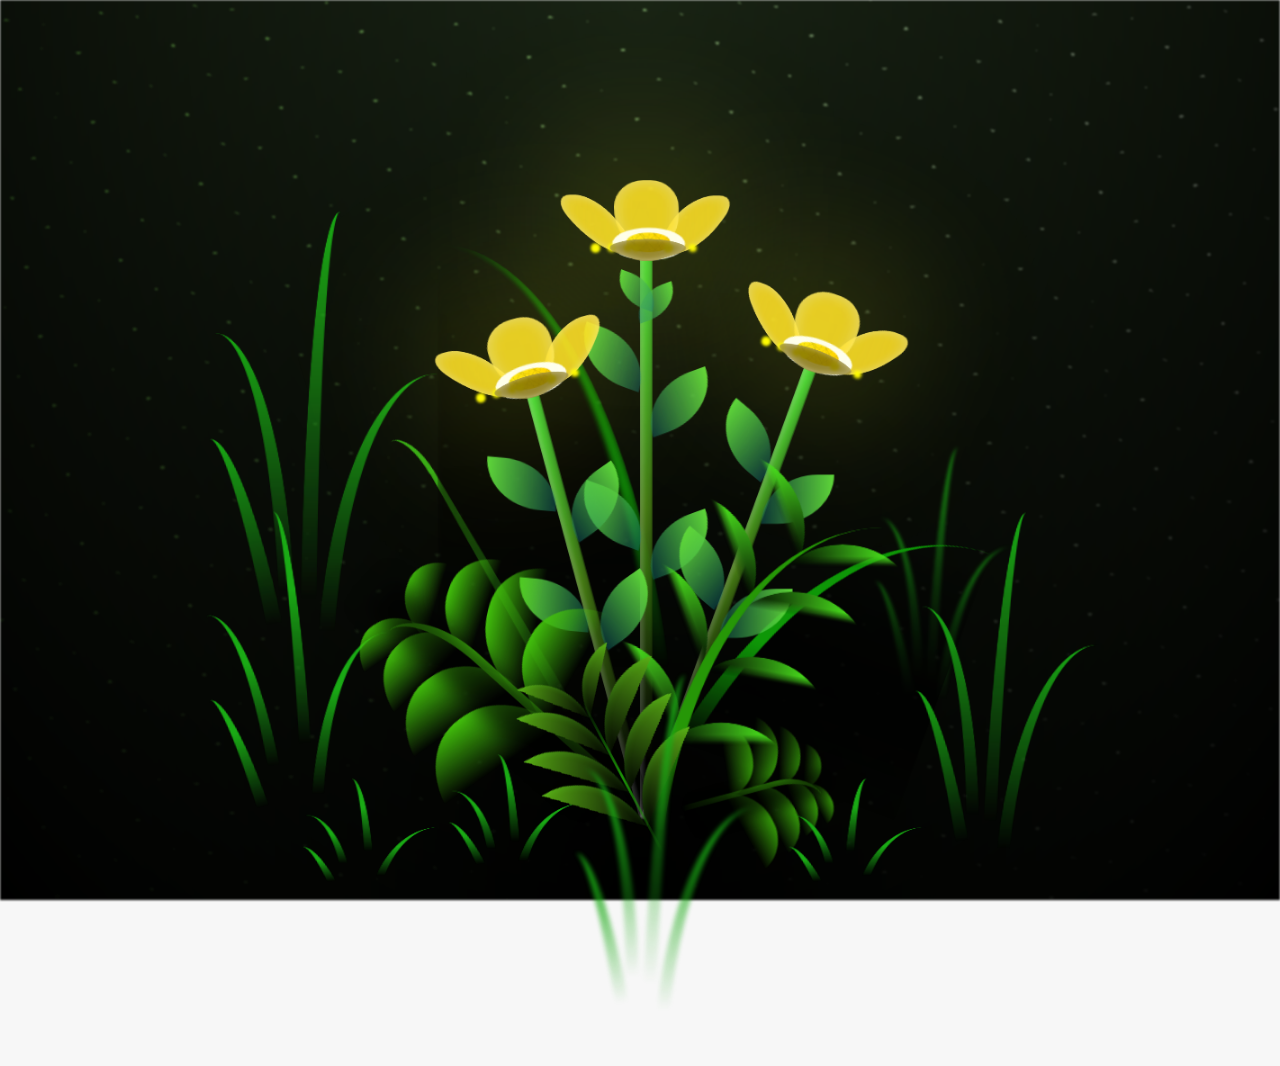
==== commit b0225323: "Add files via upload" ====
--- a/flower.html
+++ b/flower.html
@@ -14,7 +14,7 @@
       
     </div>
     
-    <h1 class="titulo">"Eres mi pedacito de cielooo. Cada día que pasamos juntos, y cada momento en el que hablamos, se siente tan especial como la primera vez, llenas mi vida de colores y me haces sentir cómo el más afortunado de tenerte, eres mi futuro y mi alegría entera, y aunque seamos novios, me gustaría pedirte, ¿Serías mi San Valentín?"</h1>
+    <h1 class="titulo"></h1>
     <div class="night"></div>
     <div class="flowers">
       <div class="flower flower--1">
--- a/css/main.css
+++ b/css/main.css
@@ -42,7 +42,7 @@
 .titulo {
   margin-bottom: 100px;
   font-family: "Arial Narrow", Arial, sans-serif;
-  color: #ffff0082;
+  color: #044b04;
   position: absolute;
   font-weight: bold;
   letter-spacing: 1px;
@@ -77,7 +77,7 @@
     radial-gradient(
       ellipse at bottom,
       var(--dark-color),
-      rgba(145, 233, 255, 0.2)
+      rgba(180, 255, 145, 0.2)
     ),
     repeating-linear-gradient(
       220deg,
@@ -100,7 +100,7 @@
       transparent 19px,
       transparent 22px
     ),
-    linear-gradient(90deg, rgb(0, 255, 250), rgb(240, 240, 240));
+    linear-gradient(90deg, rgba(81, 255, 0, 0.703), rgb(240, 240, 240));
 }
 
 .flowers {
@@ -250,7 +250,7 @@
   width: 8vmin;
   height: 11vmin;
   border-radius: 51% 49% 47% 53%/44% 45% 55% 69%;
-  background-color: #253bfd;
+  background-color: #49fd25;
   background-color: #fddd25;
   transform-origin: bottom center;
   opacity: 0.9;
@@ -409,7 +409,7 @@
       transparent,
       rgba(255, 255, 255, 0.2)
     ),
-    linear-gradient(to top, transparent 10%, #14757a, #39c6d6);
+    linear-gradient(to top, transparent 10%, #457a14, #3ed639);
   box-shadow: inset 0 0 2px rgba(0, 0, 0, 0.5);
   -webkit-animation: grow-flower-tree 4s backwards;
   animation: grow-flower-tree 4s backwards;
@@ -463,14 +463,14 @@
   bottom: 0vmin;
   width: 1vmin;
   height: 1vmin;
-  background-color: rgb(255, 251, 0);
+  background-color: #fffb00;
   border-radius: 50%;
   filter: blur(0.2vmin);
   -webkit-animation: light-ans 4s linear infinite backwards;
   animation: light-ans 4s linear infinite backwards;
 }
 .flower__light:nth-child(odd) {
-  background-color: #23f0ff;
+  background-color: #fffb00;
 }
 .flower__light--1 {
   left: -2vmin;
@@ -513,7 +513,7 @@
   animation-delay: 3.5s;
 }
 .flower__grass {
-  --c: #159faa;
+  --c: #42c00c;
   --line-w: 1.5vmin;
   position: absolute;
   bottom: 12vmin;
@@ -740,7 +740,7 @@
 .flower__g-long {
   --w: 2vmin;
   --h: 6vmin;
-  --c: #159faa;
+  --c: #35aa15;
   position: absolute;
   bottom: 10vmin;
   left: -3vmin;
@@ -798,7 +798,7 @@
   width: 30vmin;
   height: 50vmin;
   border-top-left-radius: 100%;
-  border-left: 2vmin solid #079097;
+  border-left: 2vmin solid #0e9707;
   background-image: linear-gradient(
     to bottom,
     transparent,
@@ -891,7 +891,7 @@
   background-image: linear-gradient(
     to top,
     transparent,
-    #079097,
+    #1d9707,
     transparent 100%
   );
   position: relative;
@@ -1002,22 +1002,22 @@
   width: 10vmin;
   height: 10vmin;
   border-radius: 100% 0% 0% 100%/100% 100% 0% 0%;
-  box-shadow: inset 0 2px 1vmin hsla(184deg, 97%, 58%, 0.2);
+  box-shadow: inset 0 2px 1vmin hsla(104, 97%, 58%, 0.2);
   background-image: linear-gradient(
       to bottom left,
       transparent,
       var(--dark-color)
     ),
-    linear-gradient(to bottom right, #159faa 50%, transparent 50%, transparent);
+    linear-gradient(to bottom right, #58aa15 50%, transparent 50%, transparent);
   -webkit-mask-image: linear-gradient(
     to bottom right,
-    #159faa 50%,
+    #3faa15 50%,
     transparent 50%,
     transparent
   );
   mask-image: linear-gradient(
     to bottom right,
-    #159faa 50%,
+    #33aa15 50%,
     transparent 50%,
     transparent
   );
@@ -1053,8 +1053,8 @@
   width: 30vmin;
   height: 50vmin;
   border-top-left-radius: 100%;
-  border-left: 2vmin solid #079097;
-  -webkit-mask-image: linear-gradient(to top, transparent 25%, #079097 50%);
+  border-left: 2vmin solid #269707;
+  -webkit-mask-image: linear-gradient(to top, transparent 25%, #329707 50%);
   position: relative;
   z-index: 1;
 }
@@ -1065,16 +1065,16 @@
   width: 10vmin;
   height: 10vmin;
   border-radius: 100% 0% 0% 100%/100% 100% 0% 0%;
-  box-shadow: inset 0 2px 1vmin hsla(184deg, 97%, 58%, 0.2);
+  box-shadow: inset 0 2px 1vmin hsla(109, 87%, 40%, 0.2);
   background-image: linear-gradient(
       to bottom left,
       transparent,
       var(--dark-color) 98%
     ),
-    linear-gradient(to bottom right, #23f0ff 45%, transparent 50%, transparent);
+    linear-gradient(to bottom right, #56ff23 45%, transparent 50%, transparent);
   -webkit-mask-image: linear-gradient(
     135deg,
-    #159faa 40%,
+    #35aa15 40%,
     transparent 50%,
     transparent
   );
@@ -1209,7 +1209,7 @@
   -webkit-mask-image: linear-gradient(
     to top,
     transparent 40%,
-    #079097 80%
+    #269707 80%
   ) !important;
 }
 .long-g--1 .leaf--1 {
@@ -1230,7 +1230,7 @@
   -webkit-mask-image: linear-gradient(
     to top,
     transparent 50%,
-    #079097 80%
+    #379707 80%
   ) !important;
 }
 .long-g--2 .leaf--1,
@@ -1246,7 +1246,7 @@
   -webkit-mask-image: linear-gradient(
     to top,
     transparent 40%,
-    #079097 80%
+    #2d9707 80%
   ) !important;
 }
 .long-g--4 {
@@ -1259,7 +1259,7 @@
   -webkit-mask-image: linear-gradient(
     to top,
     transparent 50%,
-    #079097 80%
+    #249707 80%
   ) !important;
 }
 .long-g--5 {
